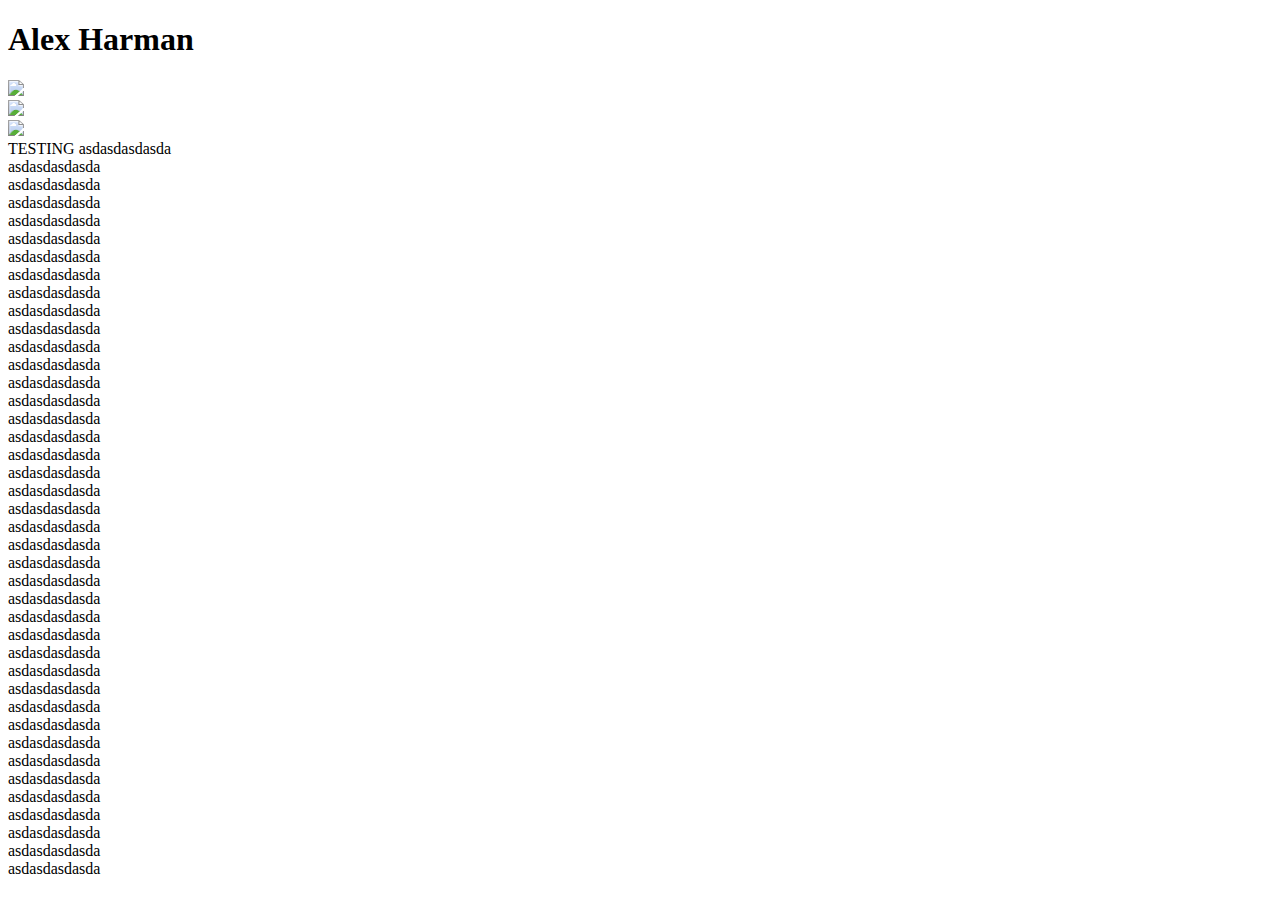
==== index.html @ 9fc6b2cd "Nothing-commit to see if we can force a change" ====
<!DOCTYPE html>
<html>
  <head>
    <meta charset="UTF-8">
    <title>Alex Harman</title>
    <link rel="stylesheet" href="style.css"/>
  </head>
  <body>
    <div class="parallax-container">
      <h1 class="nameHeader">Alex Harman</h1>
      <div class="parallax-layer sun">
        <img src="assets/sun.svg"/>
      </div>
      <div class="parallax-layer hill-background">
        <img src="assets/hill-background.svg"/>
      </div>
      <div class="parallax-layer hill-foreground">
        <img src="assets/hill-foreground.svg"/>
        <div class="content-container">
          TESTING
          asdasdasdasda<br>
          asdasdasdasda<br>
          asdasdasdasda<br>
          asdasdasdasda<br>
          asdasdasdasda<br>
          asdasdasdasda<br>
          asdasdasdasda<br>
          asdasdasdasda<br>
          asdasdasdasda<br>
          asdasdasdasda<br>
          asdasdasdasda<br>
          asdasdasdasda<br>
          asdasdasdasda<br>
          asdasdasdasda<br>
          asdasdasdasda<br>
          asdasdasdasda<br>
          asdasdasdasda<br>
          asdasdasdasda<br>
          asdasdasdasda<br>
          asdasdasdasda<br>
          asdasdasdasda<br>
          asdasdasdasda<br>
          asdasdasdasda<br>
          asdasdasdasda<br>
          asdasdasdasda<br>
          asdasdasdasda<br>
          asdasdasdasda<br>
          asdasdasdasda<br>
          asdasdasdasda<br>
          asdasdasdasda<br>
          asdasdasdasda<br>
          asdasdasdasda<br>
          asdasdasdasda<br>
          asdasdasdasda<br>
          asdasdasdasda<br>
          asdasdasdasda<br>
          asdasdasdasda<br>
          asdasdasdasda<br>
          asdasdasdasda<br>
          asdasdasdasda<br>
          asdasdasdasda<br>
        </div>
      </div>
      <!-- <div class="parallax-layer doggo-one">
        <img src="assets/doggo-one.svg"/>
      </div> -->

    </div>

  </body>
</html>
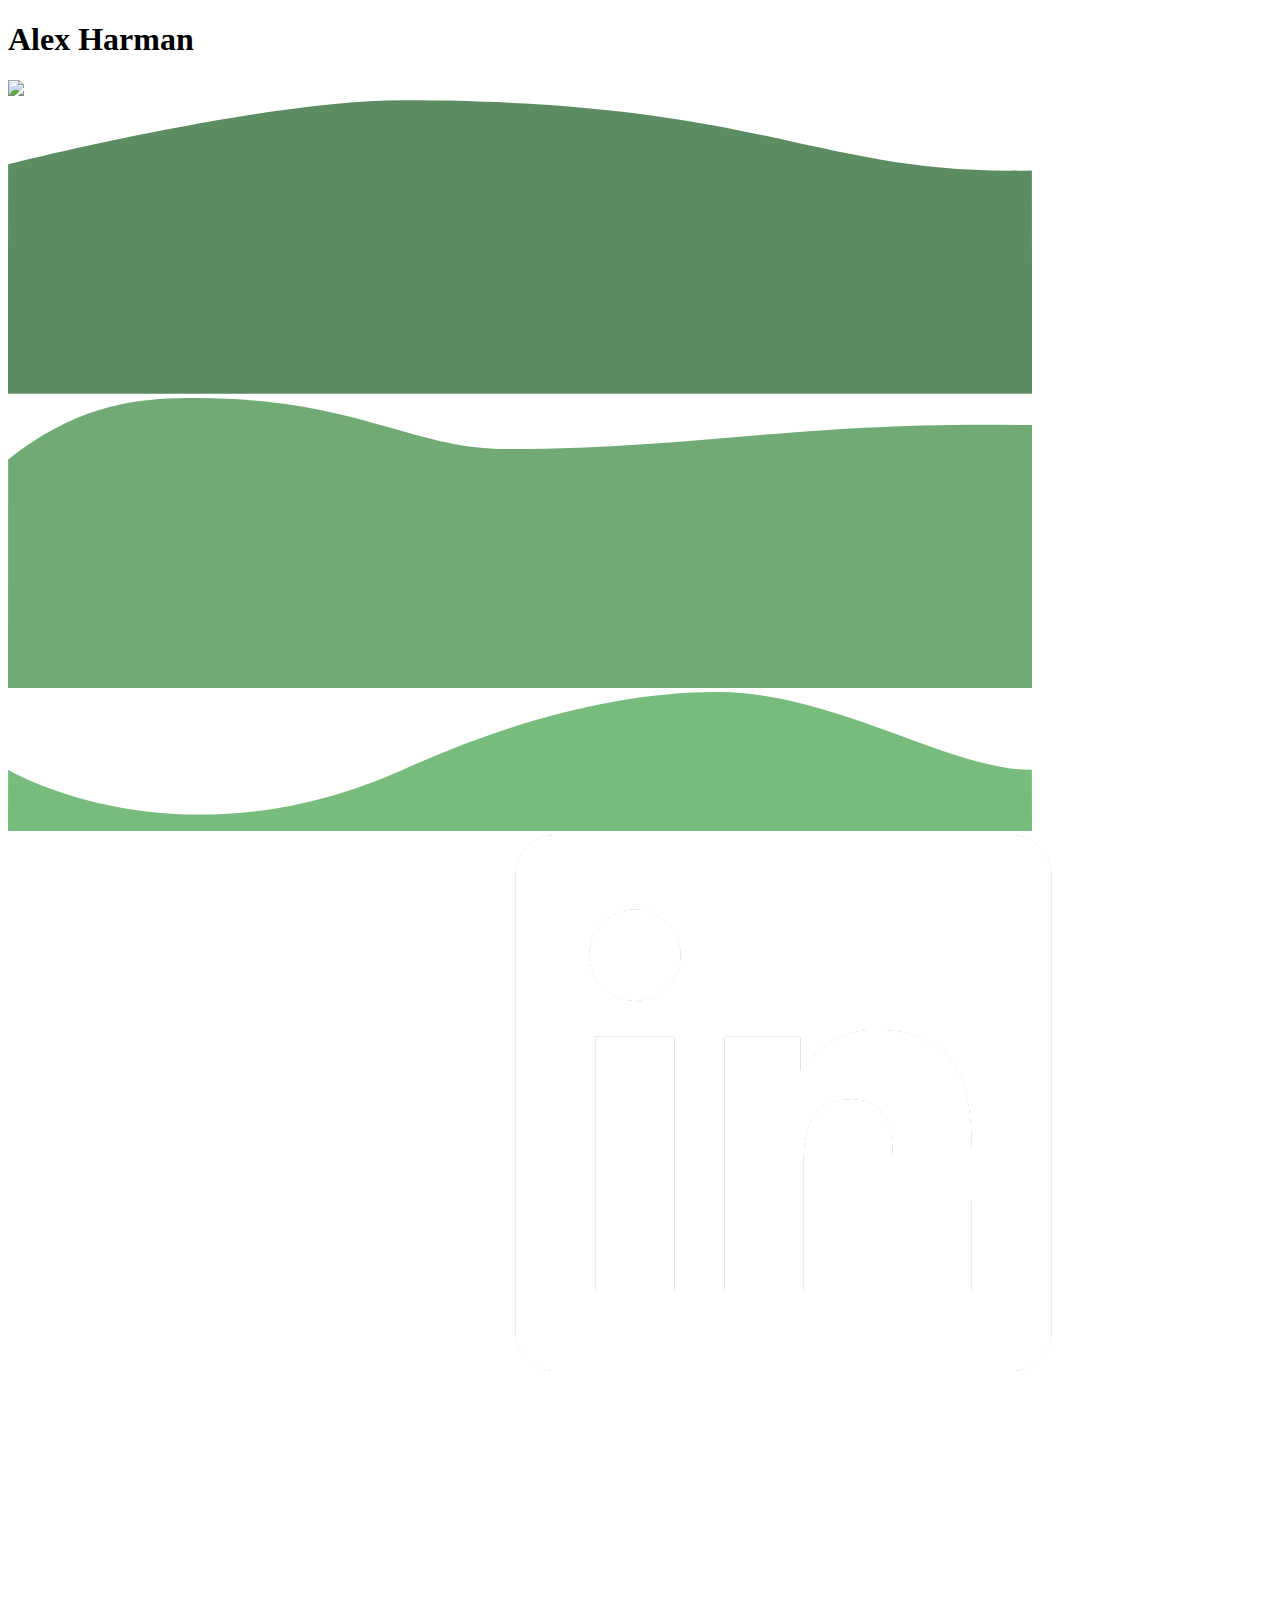
==== commit a7a9b4ec: "Added links and extra hill." ====
--- a/index.html
+++ b/index.html
@@ -11,61 +11,25 @@
       <div class="parallax-layer sun">
         <img src="assets/sun.svg"/>
       </div>
-      <div class="parallax-layer hill-background">
-        <img src="assets/hill-background.svg"/>
+      <div class="parallax-layer hill-3">
+        <img src="assets/hill-3.svg"/>
       </div>
-      <div class="parallax-layer hill-foreground">
-        <img src="assets/hill-foreground.svg"/>
-        <div class="content-container">
-          TESTING
-          asdasdasdasda<br>
-          asdasdasdasda<br>
-          asdasdasdasda<br>
-          asdasdasdasda<br>
-          asdasdasdasda<br>
-          asdasdasdasda<br>
-          asdasdasdasda<br>
-          asdasdasdasda<br>
-          asdasdasdasda<br>
-          asdasdasdasda<br>
-          asdasdasdasda<br>
-          asdasdasdasda<br>
-          asdasdasdasda<br>
-          asdasdasdasda<br>
-          asdasdasdasda<br>
-          asdasdasdasda<br>
-          asdasdasdasda<br>
-          asdasdasdasda<br>
-          asdasdasdasda<br>
-          asdasdasdasda<br>
-          asdasdasdasda<br>
-          asdasdasdasda<br>
-          asdasdasdasda<br>
-          asdasdasdasda<br>
-          asdasdasdasda<br>
-          asdasdasdasda<br>
-          asdasdasdasda<br>
-          asdasdasdasda<br>
-          asdasdasdasda<br>
-          asdasdasdasda<br>
-          asdasdasdasda<br>
-          asdasdasdasda<br>
-          asdasdasdasda<br>
-          asdasdasdasda<br>
-          asdasdasdasda<br>
-          asdasdasdasda<br>
-          asdasdasdasda<br>
-          asdasdasdasda<br>
-          asdasdasdasda<br>
-          asdasdasdasda<br>
-          asdasdasdasda<br>
+      <div class="parallax-layer hill-2">
+        <img src="assets/hill-2.svg"/>
+      </div>
+      <div class="parallax-layer hill-1">
+        <div class="hill-wrapper">
+          <img src="assets/hill-1.svg"/>
+          <!-- <img src="assets/doggo-one.svg"/> -->
+          <div class="content-container">
+            <div class="content">
+              <a href="https://github.com/AHarman"><img class="github-icon" alt="My GitHub page" src="assets/GitHub.png"/></a>
+              <a href="https://www.linkedin.com/in/alexanderharman/"><img class="linkedin-icon" alt="My LinkedIn Profile" src="assets/LinkedIn.png"/></a>
+              <a href="https://www.instagram.com/aleskharman/"><img class="instagram-icon" alt="Some of my photos" src="assets/Instagram.png"/></a>
+            </div>
+          </div>
         </div>
       </div>
-      <!-- <div class="parallax-layer doggo-one">
-        <img src="assets/doggo-one.svg"/>
-      </div> -->
-
     </div>
-
   </body>
 </html>
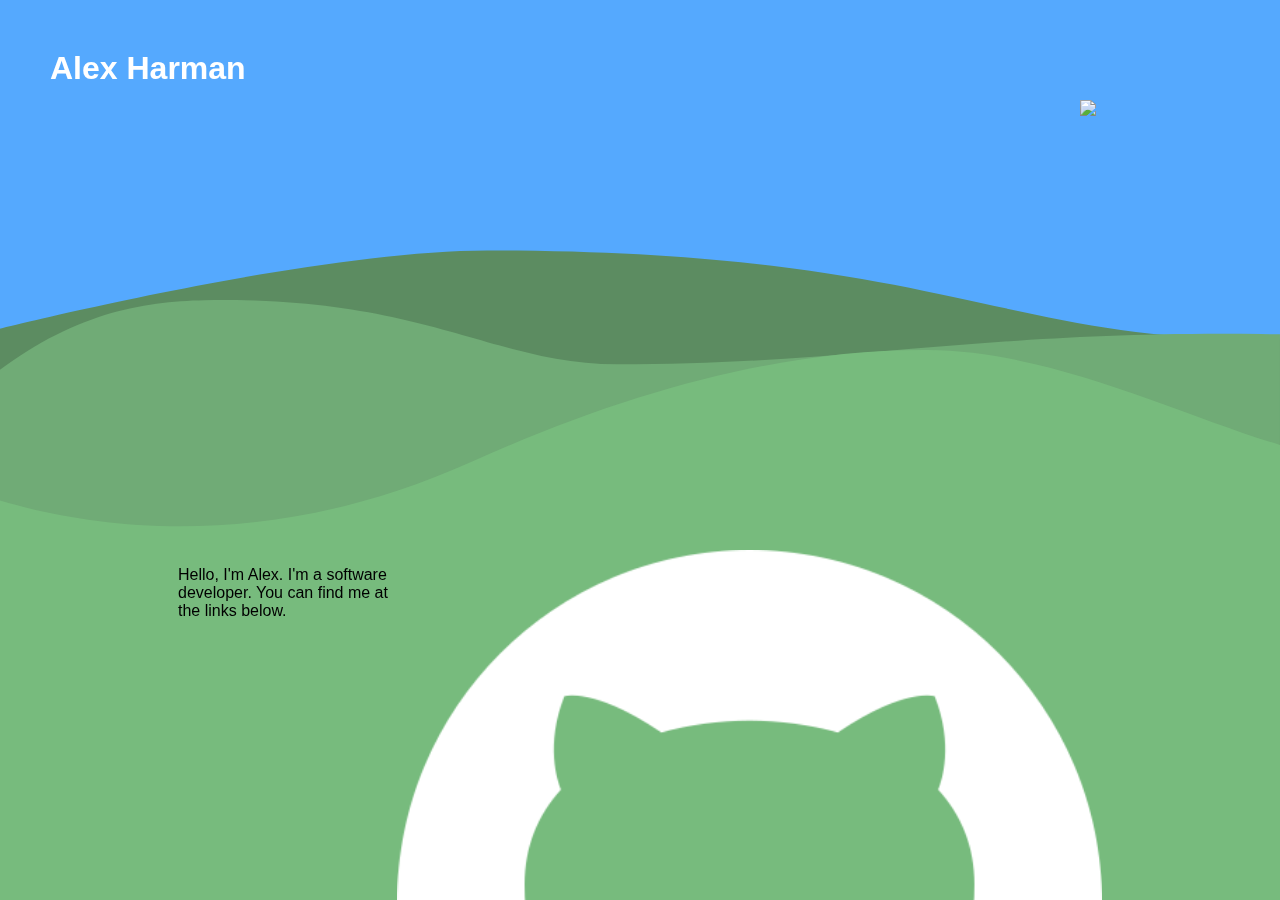
==== commit 43f5c1c4: "Added a bit of text and some hover states" ====
--- a/index.html
+++ b/index.html
@@ -23,9 +23,23 @@
           <!-- <img src="assets/doggo-one.svg"/> -->
           <div class="content-container">
             <div class="content">
-              <a href="https://github.com/AHarman"><img class="github-icon" alt="My GitHub page" src="assets/GitHub.png"/></a>
-              <a href="https://www.linkedin.com/in/alexanderharman/"><img class="linkedin-icon" alt="My LinkedIn Profile" src="assets/LinkedIn.png"/></a>
-              <a href="https://www.instagram.com/aleskharman/"><img class="instagram-icon" alt="Some of my photos" src="assets/Instagram.png"/></a>
+              <div class="intro">
+                <p>Hello, I'm Alex. I'm a software developer. You can find me at the links below.</p>
+              </div>
+              <div class="links">
+                <a class="links-item" href="https://github.com/AHarman">
+                  <img class="github-icon" alt="My GitHub page" src="assets/GitHub.png"/>
+                  Projects
+                </a>
+                <a class="links-item" href="https://www.linkedin.com/in/alexanderharman/">
+                  <img class="linkedin-icon" alt="My LinkedIn Profile" src="assets/LinkedIn.png"/>
+                  Profile
+                </a>
+                <a class="links-item" href="https://www.instagram.com/aleskharman/">
+                  <img class="instagram-icon" alt="Some of my photos" src="assets/Instagram.png"/>
+                  Pictures
+                </a>
+              </div>
             </div>
           </div>
         </div>
--- a/style.css
+++ b/style.css
@@ -0,0 +1,78 @@
+body {
+  padding: 0;
+  margin: 0;
+  font-family: sans-serif; }
+
+.parallax-container {
+  perspective: 1px;
+  height: 100vh;
+  overflow-x: hidden;
+  overflow-y: auto;
+  perspective-origin-x: 100%;
+  background-color: #55a9fe; }
+
+.parallax-layer {
+  position: absolute;
+  top: 0;
+  right: 0;
+  bottom: 0;
+  left: 0;
+  transform-origin-x: 100%; }
+  .parallax-layer.sun {
+    transform: translateZ(-10px) scale(11); }
+    .parallax-layer.sun img {
+      width: 100px;
+      top: 100px;
+      right: 100px;
+      position: absolute; }
+  .parallax-layer.hill-1 .hill-wrapper {
+    top: 350px;
+    width: 100%;
+    position: relative; }
+  .parallax-layer.hill-1 img {
+    width: 100%;
+    min-height: 200px;
+    object-fit: cover;
+    vertical-align: bottom; }
+  .parallax-layer.hill-2 {
+    transform: translateZ(-1px) scale(2); }
+    .parallax-layer.hill-2 img {
+      top: 300px;
+      min-width: calc(100% + 10px);
+      left: -10px;
+      min-height: 200px;
+      position: absolute; }
+  .parallax-layer.hill-3 {
+    transform: translateZ(-2px) scale(3); }
+    .parallax-layer.hill-3 img {
+      top: 250px;
+      min-width: calc(100% + 10px);
+      left: -10px;
+      min-height: 200px;
+      position: absolute; }
+
+.content-container {
+  background-color: #77bb7d;
+  height: 100vh; }
+  .content-container .content {
+    box-sizing: border-box;
+    padding: 0 50px;
+    max-width: 1024px;
+    width: 100%;
+    margin: 0 auto;
+    display: flex;
+    justify-content: space-between; }
+    .content-container .content a {
+      flex: 0 1 200px;
+      max-width: 25%; }
+      .content-container .content a img {
+        object-fit: contain; }
+
+.nameHeader {
+  color: white;
+  position: sticky;
+  top: 50px;
+  left: 50px;
+  margin: 0;
+  z-index: 100;
+  display: inline-block; }
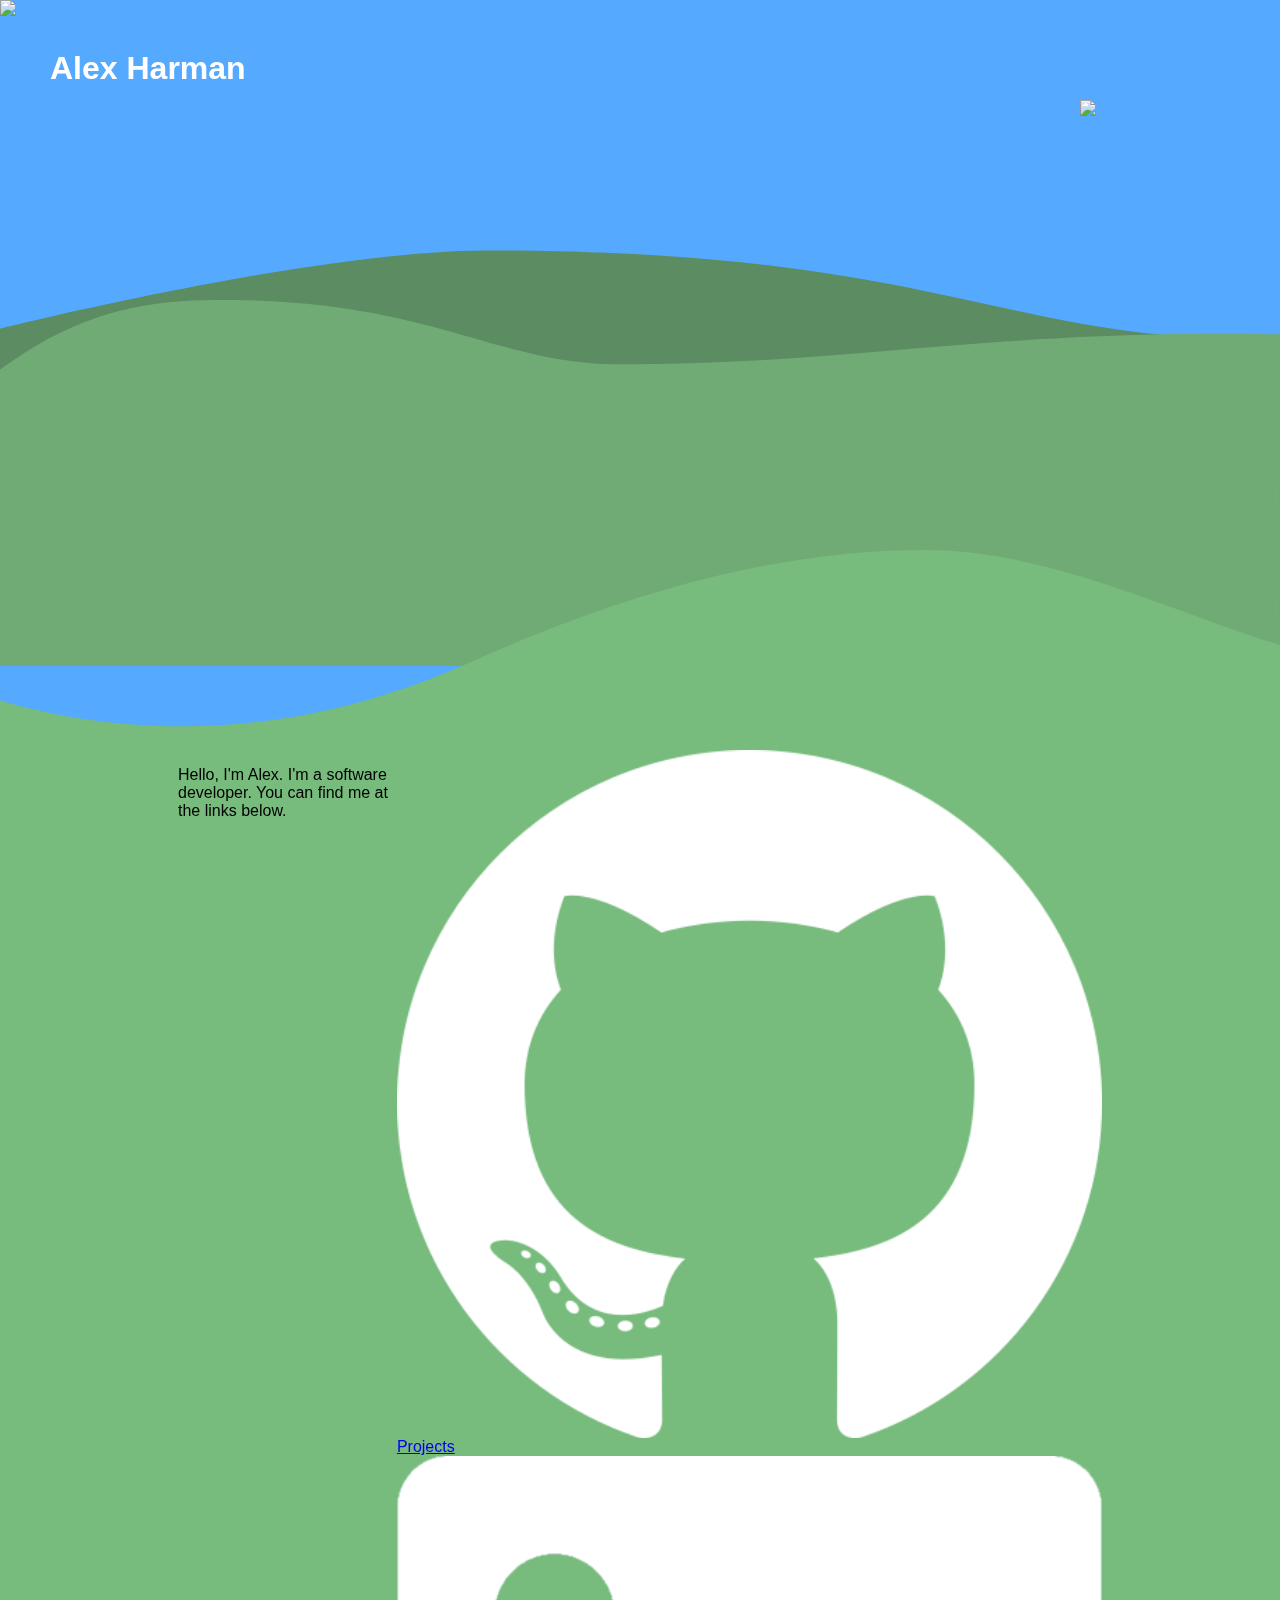
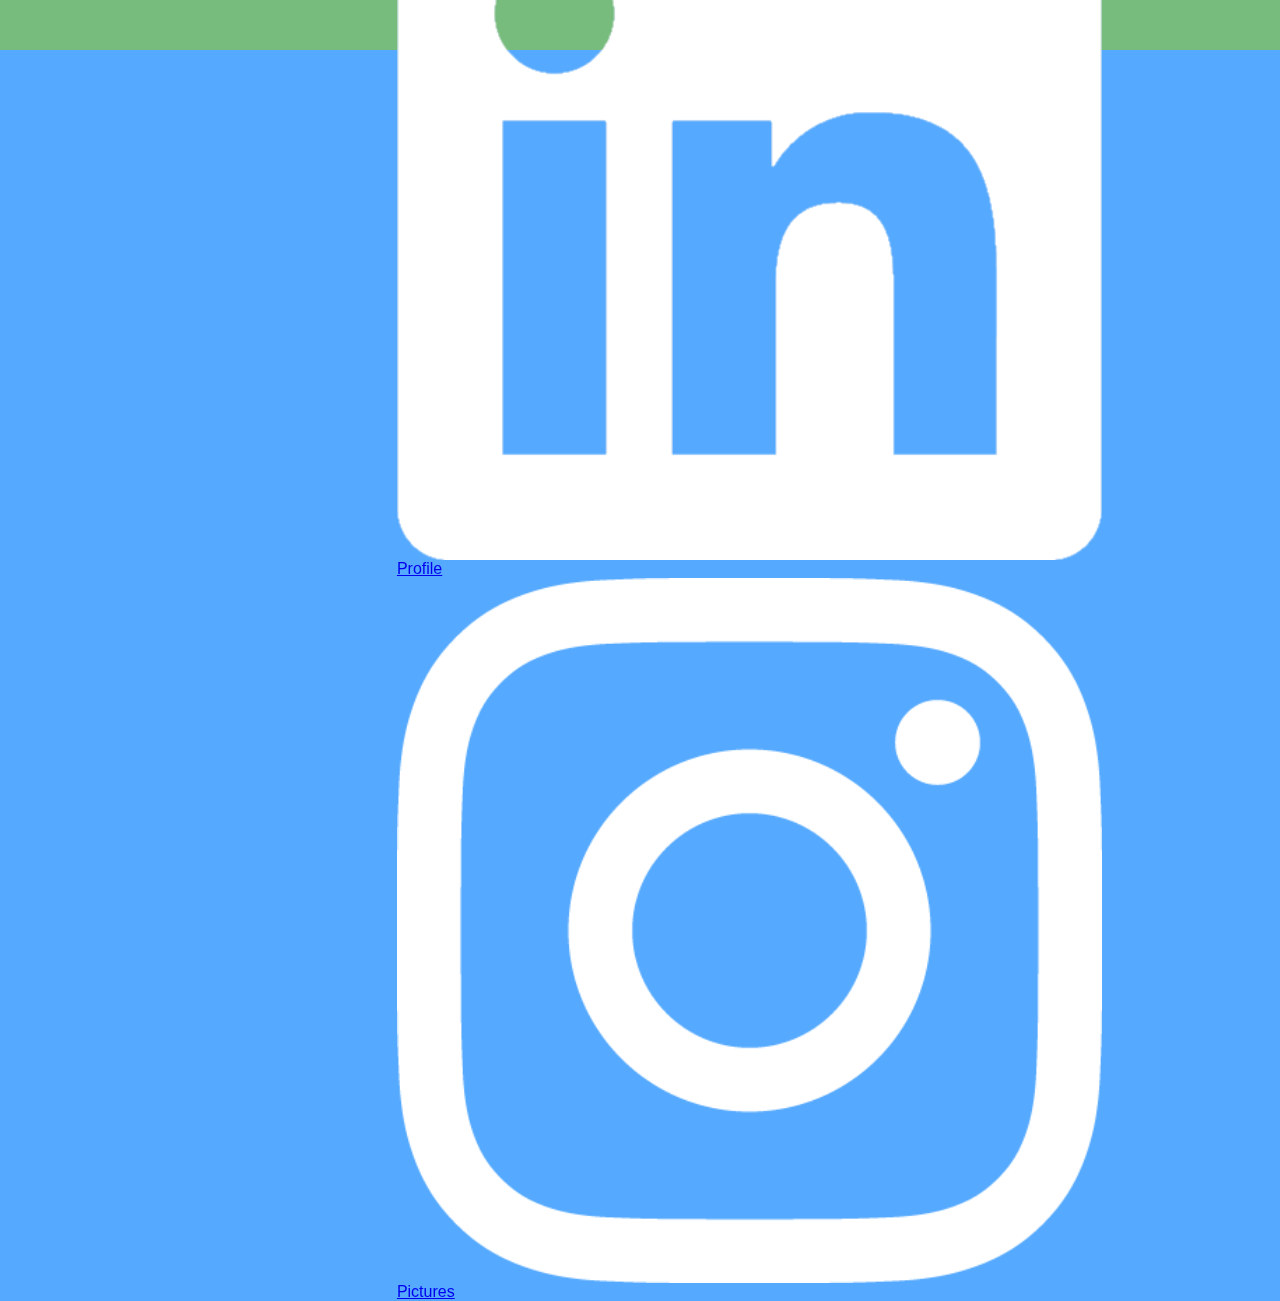
==== commit 452b6ab4: "Put parallax effect on the body tag, so keyboard scrolling works on page load" ====
--- a/index.html
+++ b/index.html
@@ -5,41 +5,39 @@
     <title>Alex Harman</title>
     <link rel="stylesheet" href="style.css"/>
   </head>
-  <body>
-    <div class="parallax-container">
-      <h1 class="nameHeader">Alex Harman</h1>
-      <div class="parallax-layer sun">
-        <img src="assets/sun.svg"/>
-      </div>
-      <div class="parallax-layer hill-3">
-        <img src="assets/hill-3.svg"/>
-      </div>
-      <div class="parallax-layer hill-2">
-        <img src="assets/hill-2.svg"/>
-      </div>
-      <div class="parallax-layer hill-1">
-        <div class="hill-wrapper">
-          <img src="assets/hill-1.svg"/>
-          <!-- <img src="assets/doggo-one.svg"/> -->
-          <div class="content-container">
-            <div class="content">
-              <div class="intro">
-                <p>Hello, I'm Alex. I'm a software developer. You can find me at the links below.</p>
-              </div>
-              <div class="links">
-                <a class="links-item" href="https://github.com/AHarman">
-                  <img class="github-icon" alt="My GitHub page" src="assets/GitHub.png"/>
-                  Projects
-                </a>
-                <a class="links-item" href="https://www.linkedin.com/in/alexanderharman/">
-                  <img class="linkedin-icon" alt="My LinkedIn Profile" src="assets/LinkedIn.png"/>
-                  Profile
-                </a>
-                <a class="links-item" href="https://www.instagram.com/aleskharman/">
-                  <img class="instagram-icon" alt="Some of my photos" src="assets/Instagram.png"/>
-                  Pictures
-                </a>
-              </div>
+  <body class="parallax-container">
+    <h1 class="nameHeader">Alex Harman</h1>
+    <div class="parallax-layer sun">
+      <img class="sun-image" src="assets/sun.svg"/>
+    </div>
+    <div class="parallax-layer hill-3">
+      <img class="hill-image" src="assets/hill-3.svg"/>
+    </div>
+    <div class="parallax-layer hill-2">
+      <img class="hill-image" src="assets/hill-2.svg"/>
+    </div>
+    <div class="parallax-layer hill-1">
+      <img class="dog-image" src="assets/doggo-two.svg"/>
+      <div class="hill-wrapper">
+        <img class="hill-image" src="assets/hill-1.svg"/>
+        <div class="content-container">
+          <div class="content">
+            <div class="intro">
+              <p>Hello, I'm Alex. I'm a software developer. You can find me at the links below.</p>
+            </div>
+            <div class="links">
+              <a class="links-item" href="https://github.com/AHarman">
+                <img class="github-icon" alt="My GitHub page" src="assets/GitHub.png"/>
+                Projects
+              </a>
+              <a class="links-item" href="https://www.linkedin.com/in/alexanderharman/">
+                <img class="linkedin-icon" alt="My LinkedIn Profile" src="assets/LinkedIn.png"/>
+                Profile
+              </a>
+              <a class="links-item" href="https://www.instagram.com/aleskharman/">
+                <img class="instagram-icon" alt="Some of my photos" src="assets/Instagram.png"/>
+                Pictures
+              </a>
             </div>
           </div>
         </div>
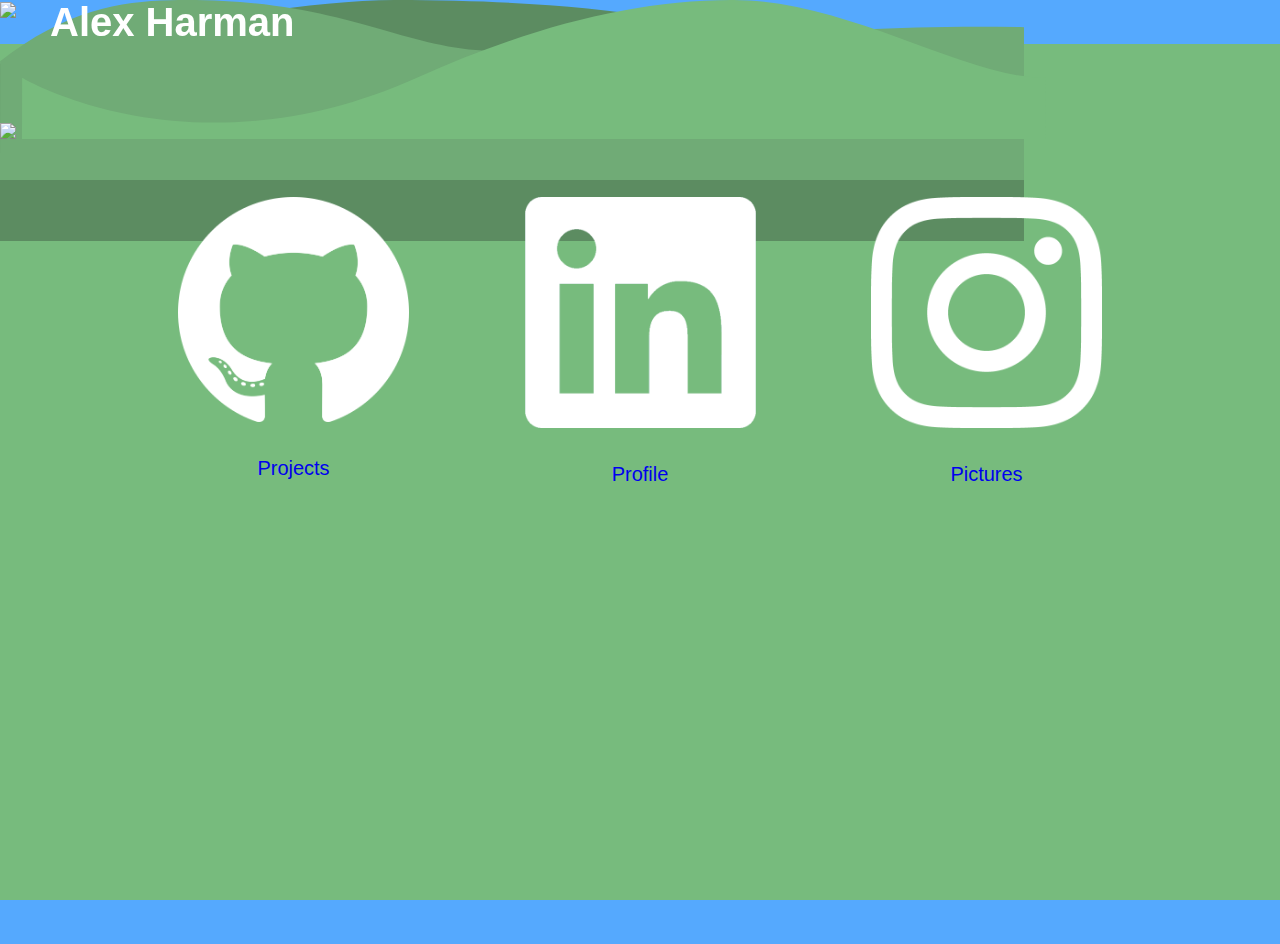
==== commit 33753429: "Set different height on header, make hills bottom aligned rather than top. Reorganising in general" ====
--- a/index.html
+++ b/index.html
@@ -3,45 +3,47 @@
   <head>
     <meta charset="UTF-8">
     <title>Alex Harman</title>
+    <meta name="viewport" content="width=device-width,initial-scale=1">
     <link rel="stylesheet" href="style.css"/>
   </head>
   <body class="parallax-container">
-    <h1 class="nameHeader">Alex Harman</h1>
-    <div class="parallax-layer sun">
-      <img class="sun-image" src="assets/sun.svg"/>
-    </div>
-    <div class="parallax-layer hill-3">
-      <img class="hill-image" src="assets/hill-3.svg"/>
-    </div>
-    <div class="parallax-layer hill-2">
-      <img class="hill-image" src="assets/hill-2.svg"/>
-    </div>
-    <div class="parallax-layer hill-1">
-      <img class="dog-image" src="assets/doggo-two.svg"/>
-      <div class="hill-wrapper">
+    <header class="parallax-group downs-header">
+      <h1 class="nameHeader">Alex Harman</h1>
+      <div class="parallax-layer sun-layer">
+        <img class="sun-image" src="assets/sun.svg"/>
+      </div>
+      <div class="parallax-layer hill-3-layer">
+        <img class="hill-image" src="assets/hill-3.svg"/>
+      </div>
+      <div class="parallax-layer hill-2-layer">
+        <img class="hill-image" src="assets/hill-2.svg"/>
+      </div>
+      <div class="parallax-layer hill-1-layer">
+        <img class="dog-image" src="assets/doggo-two.svg"/>
         <img class="hill-image" src="assets/hill-1.svg"/>
-        <div class="content-container">
-          <div class="content">
-            <div class="intro">
-              <p>Hello, I'm Alex. I'm a software developer. You can find me at the links below.</p>
-            </div>
-            <div class="links">
-              <a class="links-item" href="https://github.com/AHarman">
-                <img class="github-icon" alt="My GitHub page" src="assets/GitHub.png"/>
-                Projects
-              </a>
-              <a class="links-item" href="https://www.linkedin.com/in/alexanderharman/">
-                <img class="linkedin-icon" alt="My LinkedIn Profile" src="assets/LinkedIn.png"/>
-                Profile
-              </a>
-              <a class="links-item" href="https://www.instagram.com/aleskharman/">
-                <img class="instagram-icon" alt="Some of my photos" src="assets/Instagram.png"/>
-                Pictures
-              </a>
-            </div>
-          </div>
+      </div>
+    </header>
+    <main class="parallax-group content-container">
+      <div class="content">
+        <div class="intro">
+          <p>Hello, I'm Alex. I'm a software developer. You can find me at the links below.</p>
+        </div>
+        <div class="links">
+          <a class="links-item" href="https://github.com/AHarman">
+            <img class="github-icon" alt="My GitHub page" src="assets/GitHub.png"/>
+            Projects
+          </a>
+          <a class="links-item" href="https://www.linkedin.com/in/alexanderharman/">
+            <img class="linkedin-icon" alt="My LinkedIn Profile" src="assets/LinkedIn.png"/>
+            Profile
+          </a>
+          <a class="links-item" href="https://www.instagram.com/aleskharman/">
+            <img class="instagram-icon" alt="Some of my photos" src="assets/Instagram.png"/>
+            Pictures
+          </a>
         </div>
       </div>
-    </div>
+
+    </main>
   </body>
 </html>
--- a/style.css
+++ b/style.css
@@ -1,10 +1,20 @@
+html {
+  font-size: 20px;
+  overflow: hidden; }
+
 body {
   padding: 0;
   margin: 0;
-  font-family: sans-serif; }
+  font-family: sans-serif;
+  color: white; }
+
+a {
+  text-decoration: none; }
+  a:visited {
+    color: white; }
 
 .parallax-container {
-  perspective: 1px;
+  perspective: 2px;
   height: 100vh;
   overflow-x: hidden;
   overflow-y: auto;
@@ -19,60 +29,83 @@
   left: 0;
   transform-origin-x: 100%; }
   .parallax-layer.sun {
-    transform: translateZ(-10px) scale(11); }
-    .parallax-layer.sun img {
+    transform: translateZ(-10px) scale(6); }
+    .parallax-layer.sun .sun-image {
       width: 100px;
       top: 100px;
       right: 100px;
       position: absolute; }
-  .parallax-layer.hill-1 .hill-wrapper {
-    top: 350px;
-    width: 100%;
-    position: relative; }
-  .parallax-layer.hill-1 img {
-    width: 100%;
-    min-height: 200px;
-    object-fit: cover;
-    vertical-align: bottom; }
   .parallax-layer.hill-2 {
-    transform: translateZ(-1px) scale(2); }
-    .parallax-layer.hill-2 img {
-      top: 300px;
-      min-width: calc(100% + 10px);
-      left: -10px;
-      min-height: 200px;
-      position: absolute; }
+    transform: translateZ(-1px) scale(1.5); }
+    .parallax-layer.hill-2 .hill-image {
+      top: 300px; }
   .parallax-layer.hill-3 {
-    transform: translateZ(-2px) scale(3); }
-    .parallax-layer.hill-3 img {
-      top: 250px;
-      min-width: calc(100% + 10px);
-      left: -10px;
-      min-height: 200px;
-      position: absolute; }
+    transform: translateZ(-2px) scale(2); }
+    .parallax-layer.hill-3 .hill-image {
+      top: 250px; }
+
+.hill-1 .hill-wrapper {
+  top: 350px;
+  width: 100%;
+  position: absolute; }
+
+.hill-1 .hill-image {
+  width: 100%;
+  vertical-align: bottom; }
+
+.hill-1 .dog-image {
+  position: absolute;
+  right: 30%;
+  top: 300px;
+  z-index: 50; }
+
+.hill-2 .hill-image, .hill-3 .hill-image {
+  left: -10px;
+  min-width: calc(100% + 10px);
+  min-height: 200px;
+  position: absolute; }
 
 .content-container {
   background-color: #77bb7d;
-  height: 100vh; }
+  height: 100vh;
+  margin-top: -1px; }
   .content-container .content {
     box-sizing: border-box;
-    padding: 0 50px;
+    padding: 50px 50px 0;
     max-width: 1024px;
     width: 100%;
-    margin: 0 auto;
-    display: flex;
-    justify-content: space-between; }
-    .content-container .content a {
-      flex: 0 1 200px;
-      max-width: 25%; }
-      .content-container .content a img {
-        object-fit: contain; }
+    margin: 0 auto; }
 
 .nameHeader {
-  color: white;
   position: sticky;
   top: 50px;
   left: 50px;
   margin: 0;
   z-index: 100;
-  display: inline-block; }
+  display: inline-block;
+  font-size: 2rem; }
+  @media (max-width: 550px) {
+    .nameHeader {
+      position: absolute; } }
+
+.links {
+  display: flex;
+  justify-content: space-between;
+  padding-top: 20px; }
+  .links .links-item {
+    display: block;
+    flex: 1 1 0;
+    max-width: 25%;
+    text-align: center;
+    position: relative;
+    bottom: 0;
+    padding-top: 20px;
+    transition: 0.3s ease-out;
+    transition-property: bottom; }
+    .links .links-item:hover, .links .links-item:focus {
+      text-decoration: underline;
+      bottom: 20px; }
+    .links .links-item img {
+      object-fit: contain;
+      margin-bottom: 30px;
+      width: 100%; }
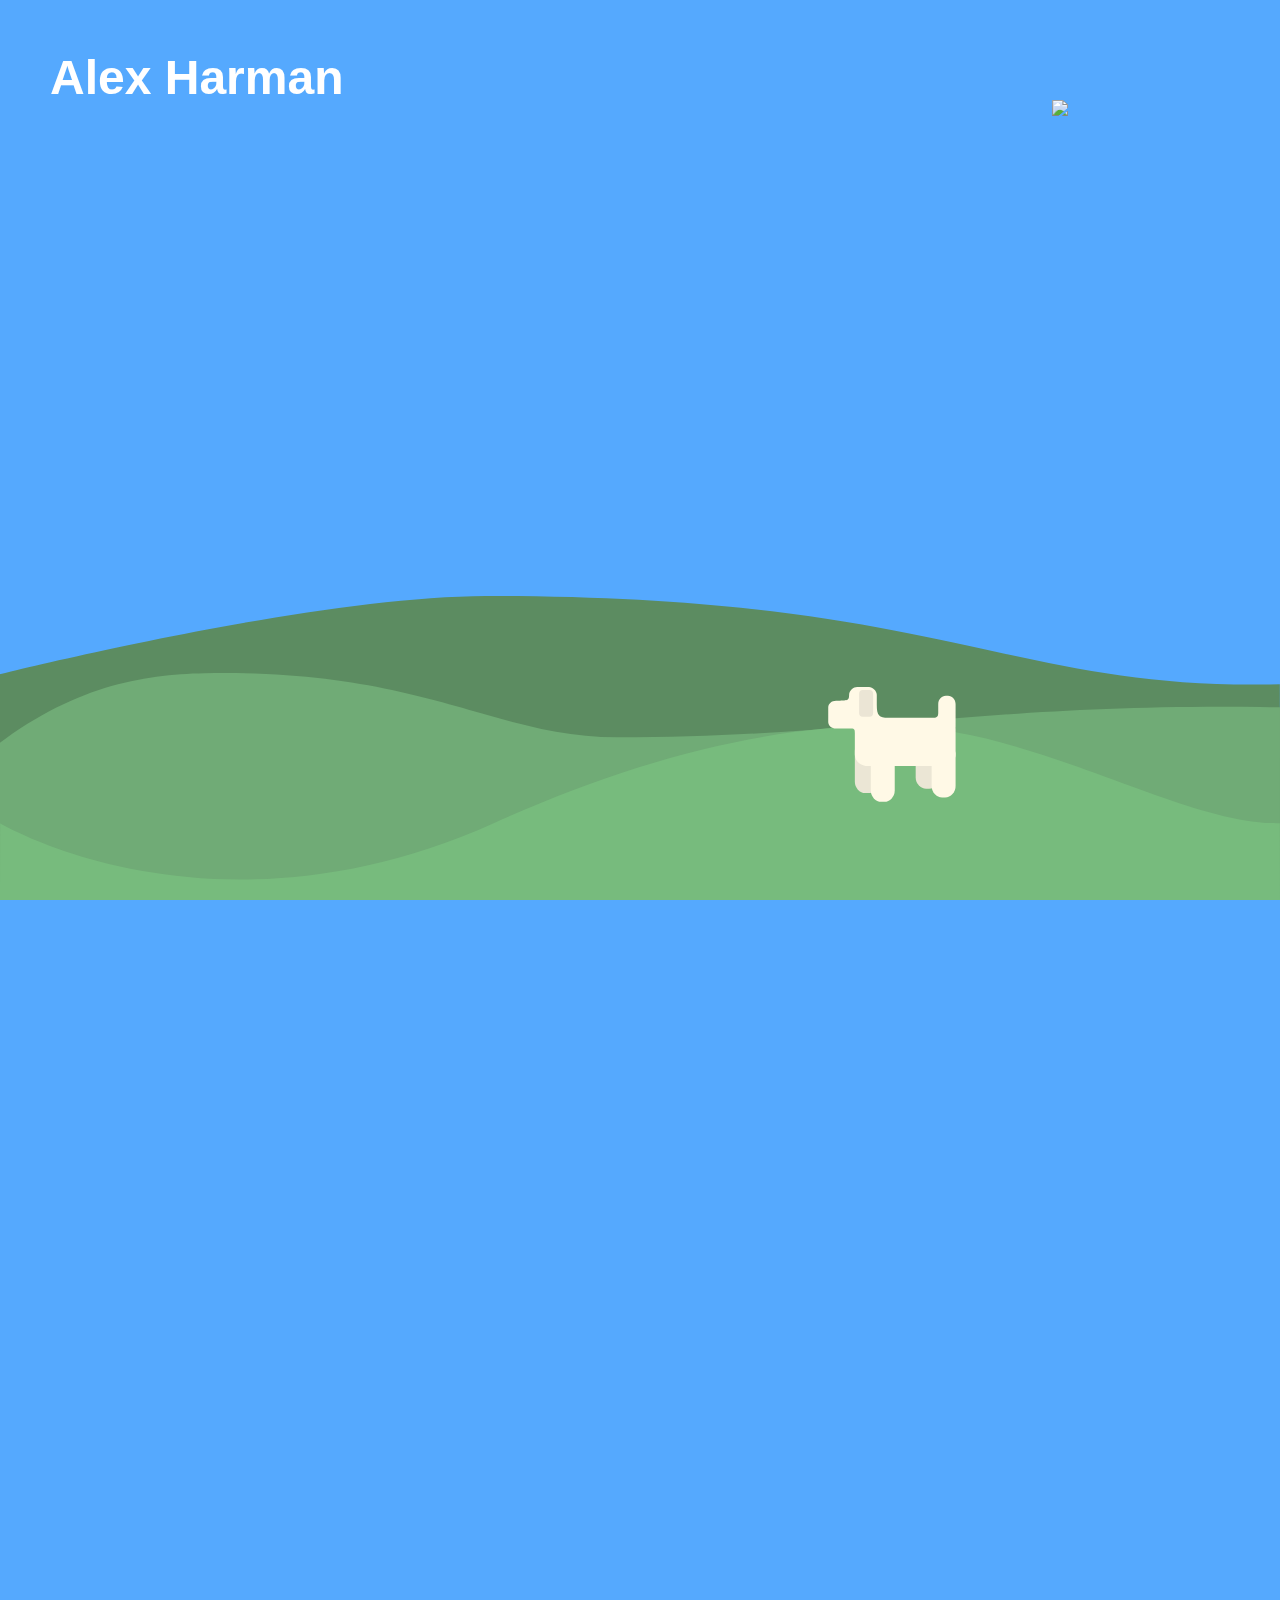
==== commit 251cb74a: "Merge branch 'master' into gh-pages" ====
--- a/index.html
+++ b/index.html
@@ -19,15 +19,12 @@
         <img class="hill-image" src="assets/hill-2.svg"/>
       </div>
       <div class="parallax-layer hill-1-layer">
-        <img class="dog-image" src="assets/doggo-two.svg"/>
         <img class="hill-image" src="assets/hill-1.svg"/>
       </div>
     </header>
     <main class="parallax-group content-container">
       <div class="content">
-        <div class="intro">
-          <p>Hello, I'm Alex. I'm a software developer. You can find me at the links below.</p>
-        </div>
+        <p>Hello, I'm Alex. I'm a software developer. You can find me at the links below.</p>
         <div class="links">
           <a class="links-item" href="https://github.com/AHarman">
             <img class="github-icon" alt="My GitHub page" src="assets/GitHub.png"/>
@@ -42,8 +39,10 @@
             Pictures
           </a>
         </div>
+        <p>
+          I can also be contacted at via email at <a href="mailto:alex@alexharman.com">alex@alexharman.com</a>. The source code for this page can be found in <a href="https://www.github.com/AHarman/personal-site-2020">this repository</a>
+        </p>
       </div>
-
     </main>
   </body>
 </html>
--- a/style.css
+++ b/style.css
@@ -1,18 +1,3 @@
-html {
-  font-size: 20px;
-  overflow: hidden; }
-
-body {
-  padding: 0;
-  margin: 0;
-  font-family: sans-serif;
-  color: white; }
-
-a {
-  text-decoration: none; }
-  a:visited {
-    color: white; }
-
 .parallax-container {
   perspective: 2px;
   height: 100vh;
@@ -28,80 +13,100 @@
   bottom: 0;
   left: 0;
   transform-origin-x: 100%; }
-  .parallax-layer.sun {
+  @media (max-width: 768px) {
+    .parallax-layer {
+      transform: unset !important; } }
+
+.parallax-group {
+  position: relative;
+  transform-style: preserve-3d; }
+
+.downs-header {
+  height: 100vmin; }
+  .downs-header .sun-layer {
     transform: translateZ(-10px) scale(6); }
-    .parallax-layer.sun .sun-image {
+    .downs-header .sun-layer .sun-image {
       width: 100px;
       top: 100px;
-      right: 100px;
+      right: 10%;
       position: absolute; }
-  .parallax-layer.hill-2 {
+  .downs-header .hill-image {
+    width: 100%;
+    bottom: 0;
+    position: absolute; }
+  .downs-header .hill-2-layer {
     transform: translateZ(-1px) scale(1.5); }
-    .parallax-layer.hill-2 .hill-image {
-      top: 300px; }
-  .parallax-layer.hill-3 {
+    .downs-header .hill-2-layer .hill-image {
+      bottom: 0; }
+  .downs-header .hill-3-layer {
     transform: translateZ(-2px) scale(2); }
-    .parallax-layer.hill-3 .hill-image {
-      top: 250px; }
+    .downs-header .hill-3-layer .hill-image {
+      bottom: 0; }
+  .downs-header .hill-2-layer .hill-image, .downs-header .hill-3-layer .hill-image {
+    left: -10px;
+    width: calc(100% + 10px);
+    object-fit: contain;
+    object-position: bottom; }
+  .downs-header .nameHeader {
+    position: sticky;
+    top: 50px;
+    left: 50px;
+    margin: 0;
+    z-index: 100;
+    display: inline-block;
+    font-size: 2rem; }
+    @media (max-width: 768px) {
+      .downs-header .nameHeader {
+        position: absolute; } }
 
-.hill-1 .hill-wrapper {
-  top: 350px;
-  width: 100%;
-  position: absolute; }
+html {
+  font-size: 24px;
+  overflow: hidden; }
+  @media (max-width: 768px) {
+    html {
+      font-size: 20px; } }
 
-.hill-1 .hill-image {
-  width: 100%;
-  vertical-align: bottom; }
+body {
+  padding: 0;
+  margin: 0;
+  font-family: sans-serif;
+  color: white; }
 
-.hill-1 .dog-image {
-  position: absolute;
-  right: 30%;
-  top: 300px;
-  z-index: 50; }
-
-.hill-2 .hill-image, .hill-3 .hill-image {
-  left: -10px;
-  min-width: calc(100% + 10px);
-  min-height: 200px;
-  position: absolute; }
+a {
+  text-decoration: none; }
+  a:hover, a:focus {
+    text-decoration: underline; }
+  a:visited {
+    color: white; }
 
 .content-container {
   background-color: #77bb7d;
-  height: 100vh;
   margin-top: -1px; }
   .content-container .content {
     box-sizing: border-box;
-    padding: 50px 50px 0;
+    padding: 50px 50px;
     max-width: 1024px;
     width: 100%;
     margin: 0 auto; }
 
-.nameHeader {
-  position: sticky;
-  top: 50px;
-  left: 50px;
-  margin: 0;
-  z-index: 100;
-  display: inline-block;
-  font-size: 2rem; }
-  @media (max-width: 550px) {
-    .nameHeader {
-      position: absolute; } }
-
 .links {
   display: flex;
   justify-content: space-between;
-  padding-top: 20px; }
+  padding: 20px 0; }
   .links .links-item {
     display: block;
     flex: 1 1 0;
     max-width: 25%;
     text-align: center;
     position: relative;
+    font-size: 28px;
     bottom: 0;
     padding-top: 20px;
     transition: 0.3s ease-out;
     transition-property: bottom; }
+    @media (max-width: 768px) {
+      .links .links-item {
+        font-size: 24px; } }
     .links .links-item:hover, .links .links-item:focus {
       text-decoration: underline;
       bottom: 20px; }
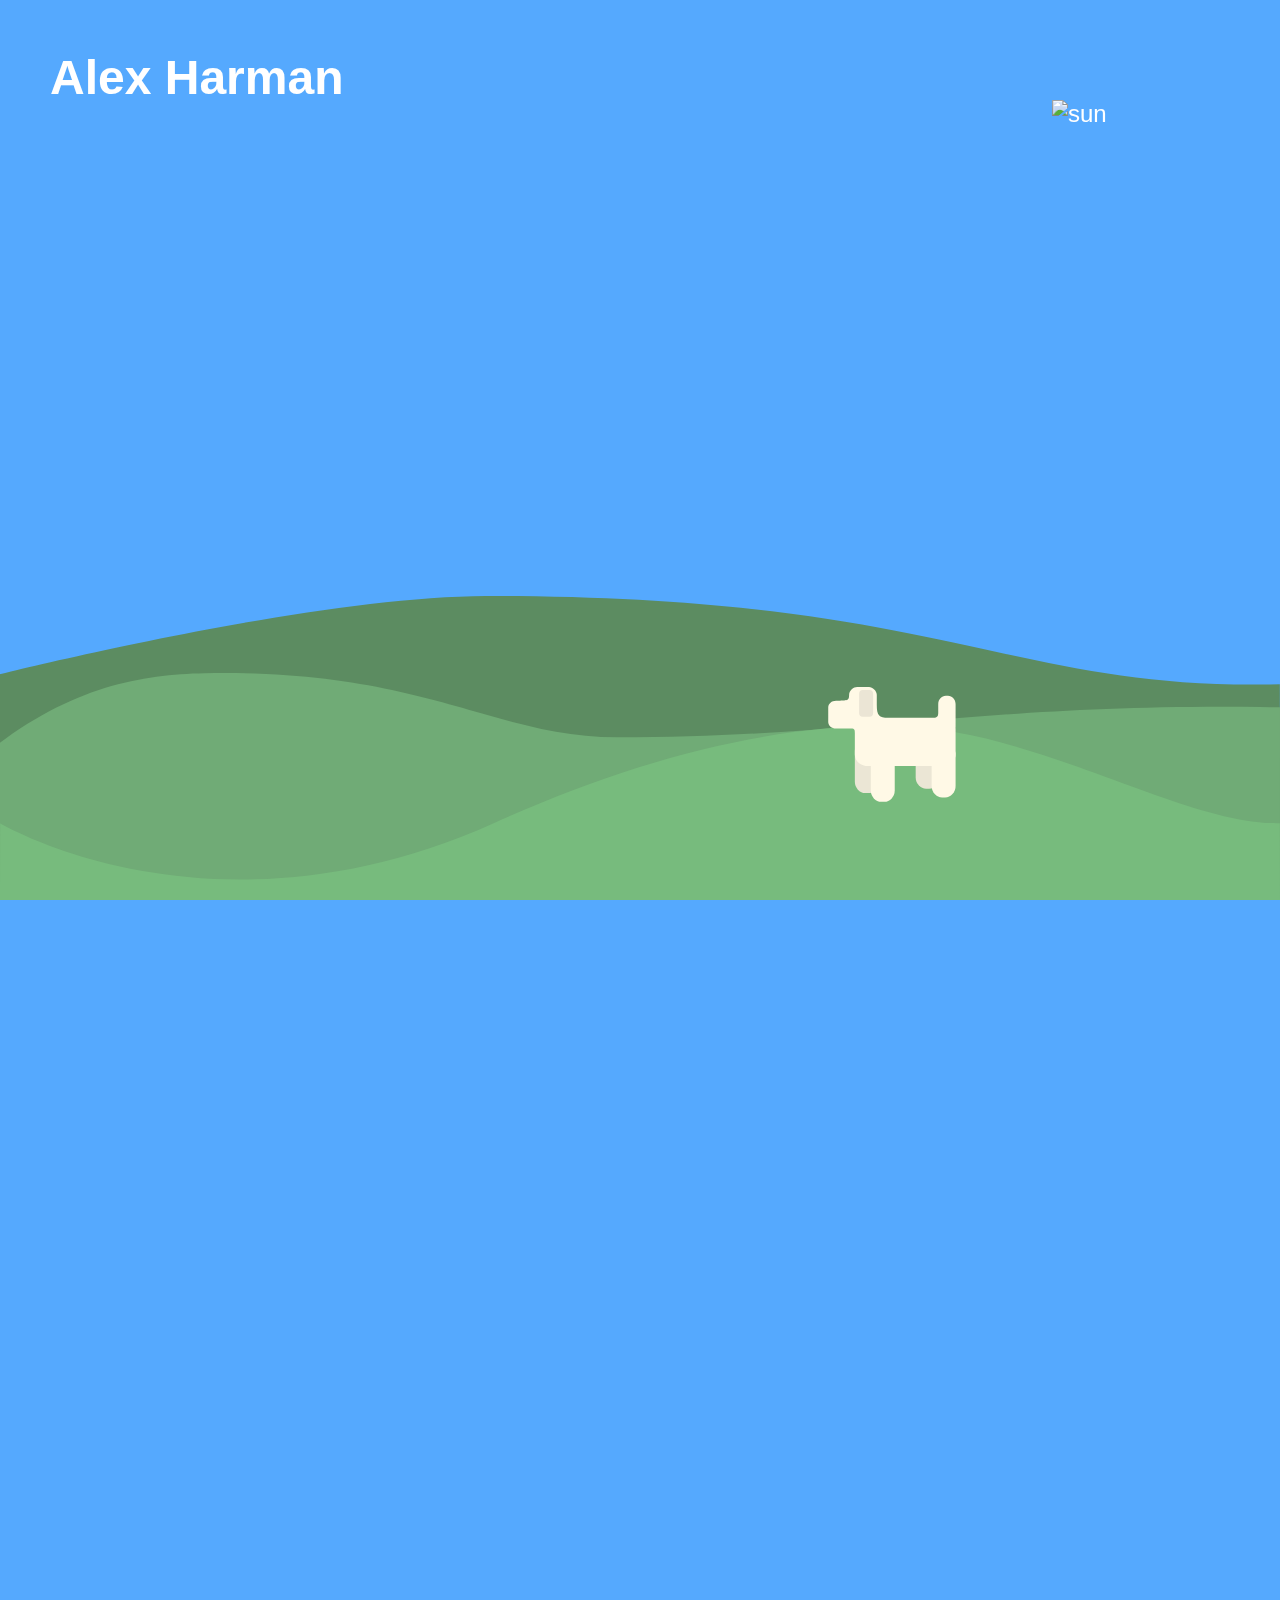
==== commit f3f4e0e5: "Recommended fixes" ====
--- a/index.html
+++ b/index.html
@@ -1,8 +1,9 @@
 <!DOCTYPE html>
-<html>
+<html lang="en">
   <head>
     <meta charset="UTF-8">
     <title>Alex Harman</title>
+    <meta name="description" content="A personal website for Alex Harman">
     <meta name="viewport" content="width=device-width,initial-scale=1">
     <link rel="stylesheet" href="style.css"/>
   </head>
@@ -10,16 +11,16 @@
     <header class="parallax-group downs-header">
       <h1 class="nameHeader">Alex Harman</h1>
       <div class="parallax-layer sun-layer">
-        <img class="sun-image" src="assets/sun.svg"/>
+        <img class="sun-image" src="assets/sun.svg" alt="sun"/>
       </div>
       <div class="parallax-layer hill-3-layer">
-        <img class="hill-image" src="assets/hill-3.svg"/>
+        <img class="hill-image" src="assets/hill-3.svg" alt="hill"/>
       </div>
       <div class="parallax-layer hill-2-layer">
-        <img class="hill-image" src="assets/hill-2.svg"/>
+        <img class="hill-image" src="assets/hill-2.svg" alt="hill"/>
       </div>
       <div class="parallax-layer hill-1-layer">
-        <img class="hill-image" src="assets/hill-1.svg"/>
+        <img class="hill-image" src="assets/hill-1.svg" alt="hill with dog"/>
       </div>
     </header>
     <main class="parallax-group content-container">
--- a/style.css
+++ b/style.css
@@ -23,25 +23,28 @@
 
 .downs-header {
   height: 100vmin; }
-  .downs-header .sun-layer {
-    transform: translateZ(-10px) scale(6); }
-    .downs-header .sun-layer .sun-image {
-      width: 100px;
-      top: 100px;
-      right: 10%;
-      position: absolute; }
+  .downs-header .sun-image {
+    width: 100px;
+    top: 100px;
+    right: 10%;
+    position: absolute; }
+    @media (max-width: 768px) {
+      .downs-header .sun-image {
+        width: 50px;
+        top: 50px; } }
+    @media (max-width: 400px) {
+      .downs-header .sun-image {
+        top: 100px; } }
   .downs-header .hill-image {
     width: 100%;
     bottom: 0;
     position: absolute; }
+  .downs-header .sun-layer {
+    transform: translateZ(-10px) scale(6); }
   .downs-header .hill-2-layer {
     transform: translateZ(-1px) scale(1.5); }
-    .downs-header .hill-2-layer .hill-image {
-      bottom: 0; }
   .downs-header .hill-3-layer {
     transform: translateZ(-2px) scale(2); }
-    .downs-header .hill-3-layer .hill-image {
-      bottom: 0; }
   .downs-header .hill-2-layer .hill-image, .downs-header .hill-3-layer .hill-image {
     left: -10px;
     width: calc(100% + 10px);
@@ -57,7 +60,8 @@
     font-size: 2rem; }
     @media (max-width: 768px) {
       .downs-header .nameHeader {
-        position: absolute; } }
+        position: absolute;
+        left: 30px; } }
 
 html {
   font-size: 24px;
@@ -76,8 +80,6 @@
   text-decoration: none; }
   a:hover, a:focus {
     text-decoration: underline; }
-  a:visited {
-    color: white; }
 
 .content-container {
   background-color: #77bb7d;
@@ -88,29 +90,47 @@
     max-width: 1024px;
     width: 100%;
     margin: 0 auto; }
+    @media (max-width: 768px) {
+      .content-container .content {
+        padding: 50px 30px; } }
 
 .links {
   display: flex;
   justify-content: space-between;
-  padding: 20px 0; }
+  align-items: center;
+  padding: 20px 0;
+  grid-column-gap: 10px; }
+  @media (max-width: 400px) {
+    .links {
+      flex-direction: column; } }
   .links .links-item {
     display: block;
     flex: 1 1 0;
     max-width: 25%;
+    min-width: 8ch;
     text-align: center;
     position: relative;
-    font-size: 28px;
+    color: white;
     bottom: 0;
     padding-top: 20px;
     transition: 0.3s ease-out;
-    transition-property: bottom; }
+    transition-property: bottom;
+    font-size: 28px; }
+    .links .links-item:visited {
+      color: white; }
+    .links .links-item:hover, .links .links-item:focus {
+      text-decoration: underline;
+      bottom: 20px; }
     @media (max-width: 768px) {
       .links .links-item {
         font-size: 24px; } }
-    .links .links-item:hover, .links .links-item:focus {
-      text-decoration: underline;
-      bottom: 20px; }
+    @media (max-width: 400px) {
+      .links .links-item {
+        max-width: 50%; } }
     .links .links-item img {
       object-fit: contain;
       margin-bottom: 30px;
       width: 100%; }
+      @media (max-width: 400px) {
+        .links .links-item img {
+          margin-bottom: 10px; } }
